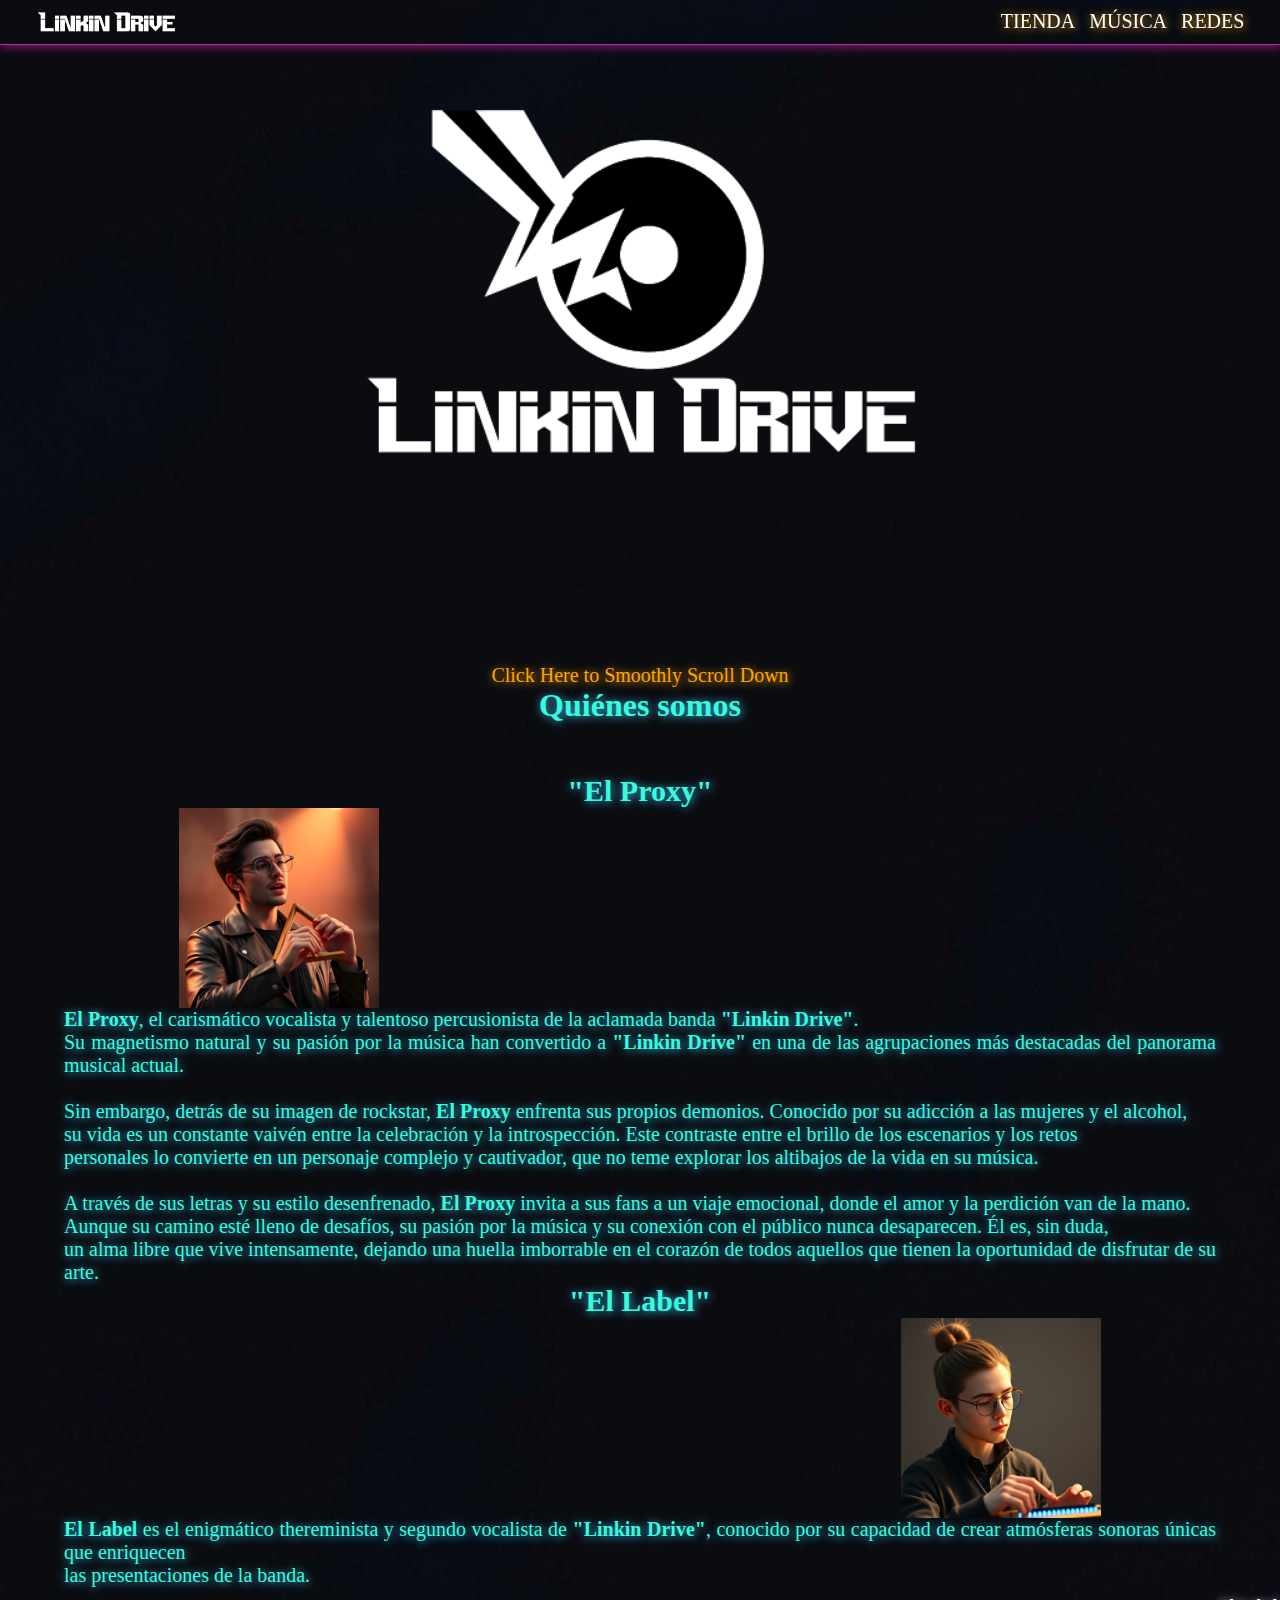
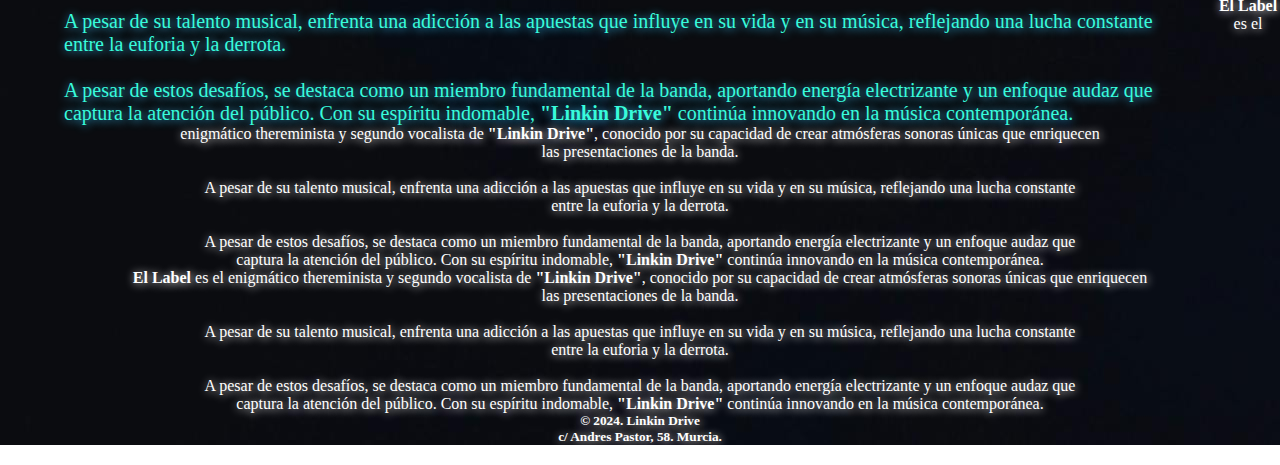
==== index.html @ 9f578e6d "fix" ====
<!doctype html>
<html>

<head>
    <meta charset="utf-8" />
    <title>Linkin Drive</title>
    <link rel="stylesheet" href="css/estilos.css">
    <link rel="icon" type="image/x-icon" href="img/LinkinDriveLogo.png">
</head>

<body>
    <header>
        <img src="img/LinkinDriveLogoTextoW.png" align="center" width="160px" draggable="false">
        <span>
            <a href="tienda.html" target="_blank">Tienda</a>
            <a href="musica.html" target="_blank">Música</a>
            <a href="redes.html" target="_blank">Redes</a>
        </span>
    </header>

    <section class="portada">
        <img src="img/LinkinDriveLogoTextoB.png" draggable="false">
        <p>
            <a href="#footer">Click Here to Smoothly Scroll Down</a>
        </p>
    </section>

    <section class=qs>

        <h1>Quiénes somos</h1>
        <article>
            <h2>"El Proxy"</h2>
            <img src=img/enrique.jfif width="200px" draggable="false" id="enri"><br>
            <p class="qs1">
                <b>El Proxy</b>, el carismático vocalista y talentoso percusionista de la aclamada banda <b>"Linkin
                    Drive"</b>.<br>
                Su magnetismo natural y su pasión por la música han convertido a <b>"Linkin Drive"</b> en una de las
                agrupaciones más
                destacadas del panorama musical actual.
                <br><br>
                Sin embargo, detrás de su imagen de rockstar, <b>El Proxy</b> enfrenta sus propios demonios.
                Conocido
                por su
                adicción a las mujeres y el alcohol,<br>
                su vida es un constante vaivén entre la celebración y la introspección. Este contraste entre el
                brillo
                de los escenarios y los retos<br>
                personales lo convierte en un personaje complejo y cautivador, que no teme explorar los altibajos de
                la
                vida en su música.
                <br><br>
                A través de sus letras y su estilo desenfrenado, <b>El Proxy</b> invita a sus fans a un viaje
                emocional,
                donde el
                amor y la perdición van de la mano.<br> Aunque su camino esté lleno de desafíos, su pasión por la
                música
                y
                su conexión con el público nunca desaparecen. Él es, sin duda,<br> un alma libre que vive
                intensamente,
                dejando una huella imborrable en el corazón de todos aquellos que tienen la oportunidad de disfrutar
                de
                su arte.
            </p>
        </article>
        <article>
            <h2>"El Label"</h2>
            <img src="img/migue.jfif" draggable="false" id="migue"><br>
            <p class="qs2">
                <b>El Label</b> es el enigmático thereminista y segundo vocalista de <b>"Linkin Drive"</b>, conocido por
                su capacidad de
                crear atmósferas
                sonoras únicas que enriquecen<br> las presentaciones de la banda.
                <br><br>
                A pesar de su talento musical, enfrenta una adicción a las apuestas que influye en su vida y en su
                música, reflejando una lucha constante<br> entre la euforia y la derrota.
                <br><br>
                A pesar de estos desafíos, se destaca como un miembro fundamental de la banda, aportando energía
                electrizante y un enfoque audaz que<br> captura la atención del público.
                Con su espíritu indomable, <b>"Linkin Drive"</b> continúa innovando en la música contemporánea.
            </p>
        </article>
    </section>
    <p class="negro">
        <b>El Label</b> es el enigmático thereminista y segundo vocalista de <b>"Linkin Drive"</b>, conocido por
        su capacidad de
        crear atmósferas
        sonoras únicas que enriquecen<br> las presentaciones de la banda.
        <br><br>
        A pesar de su talento musical, enfrenta una adicción a las apuestas que influye en su vida y en su
        música, reflejando una lucha constante<br> entre la euforia y la derrota.
        <br><br>
        A pesar de estos desafíos, se destaca como un miembro fundamental de la banda, aportando energía
        electrizante y un enfoque audaz que<br> captura la atención del público.
        Con su espíritu indomable, <b>"Linkin Drive"</b> continúa innovando en la música contemporánea.
    </p>
    <p class="negro">
        <b>El Label</b> es el enigmático thereminista y segundo vocalista de <b>"Linkin Drive"</b>, conocido por
        su capacidad de
        crear atmósferas
        sonoras únicas que enriquecen<br> las presentaciones de la banda.
        <br><br>
        A pesar de su talento musical, enfrenta una adicción a las apuestas que influye en su vida y en su
        música, reflejando una lucha constante<br> entre la euforia y la derrota.
        <br><br>
        A pesar de estos desafíos, se destaca como un miembro fundamental de la banda, aportando energía
        electrizante y un enfoque audaz que<br> captura la atención del público.
        Con su espíritu indomable, <b>"Linkin Drive"</b> continúa innovando en la música contemporánea.
    </p>
    <footer id="footer">
        <h5>© 2024. Linkin Drive<br>
            c/ Andres Pastor, 58. Murcia.</h5>
    </footer>
</body>

</html>
---- css/estilos.css ----
* {
    margin: 0;
    padding: 0;
}

body {
    text-align: center;
    color: white;
    text-shadow:1px 1px 10px #ffffff;
    background-image: url(../img/back.jpg);
}

html {
    scroll-behavior: smooth;
}

a {
    color: orange;
    text-shadow:1px 1px 10px orange;
    text-decoration: none;
    font-size: 20px;
}

nav {
    color: rgba(192, 192, 192, 0);
    font-size: 20px;
    cursor: default
}


header {
    backdrop-filter: blur(5px);
    position: sticky;
    padding: 5px;
    margin-top: -20px;
    width: 100%;
    padding: 12px 2%;
    left: 0;
    top: 0;
    border-bottom: 1px solid rgba(218, 73, 231, 0.699);
    background: #0a000000;
    box-sizing: border-box;
    box-shadow:1px 1px 10px #a51b82;
    text-align: left;
    
}

header span {
    color: white;
    text-transform: uppercase;
    font-size: 16px;
    float: right;
    padding: 5px;
    line-height: 50%;
}

header span a {
    color: inherit;
    text-decoration: none;
    margin: 0 5px;
}

header span a:hover {
    border-bottom: 2px solid;
}

.portada {
    min-width: 100%;
}

.portada img {
    width: 50%;
}

.qs {
    color: 	#38fbdb;
    text-shadow:1px 1px 10px #38c4fb;
    text-align:center;
}

article {
    text-align:justify;
    padding-left: 5%;
    padding-right: 5%;
    padding-bottom: 20%;
    font-size: 20px;
}

article img {
    width: 200px;
}

section h1 {
    padding-bottom: 50px;
}

article h2 {
    text-align: center;
}

#enri {
    float:left ;
    padding-left: 10%;
}

#migue {
    float: right;
    padding-right: 10%;
}

.qs1 {
    float: right;
}

.qs2 {
    float: left;
}
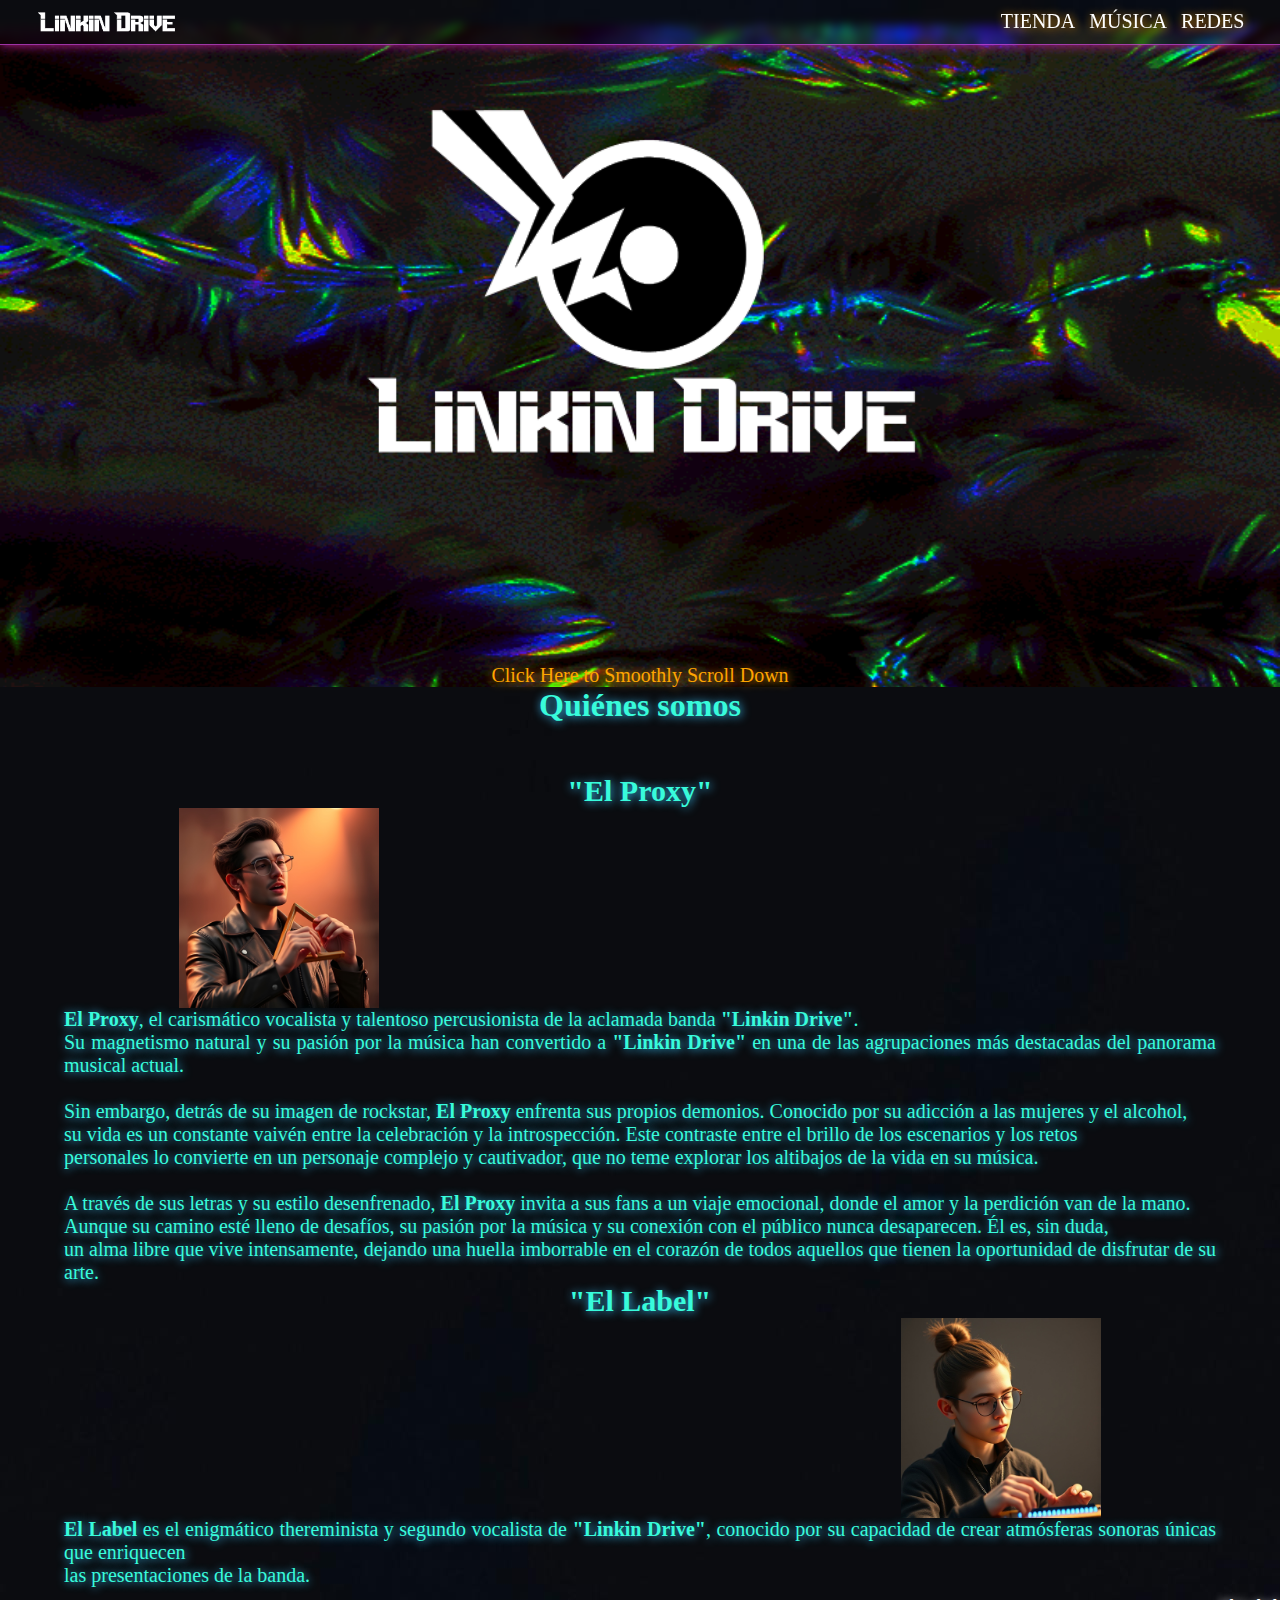
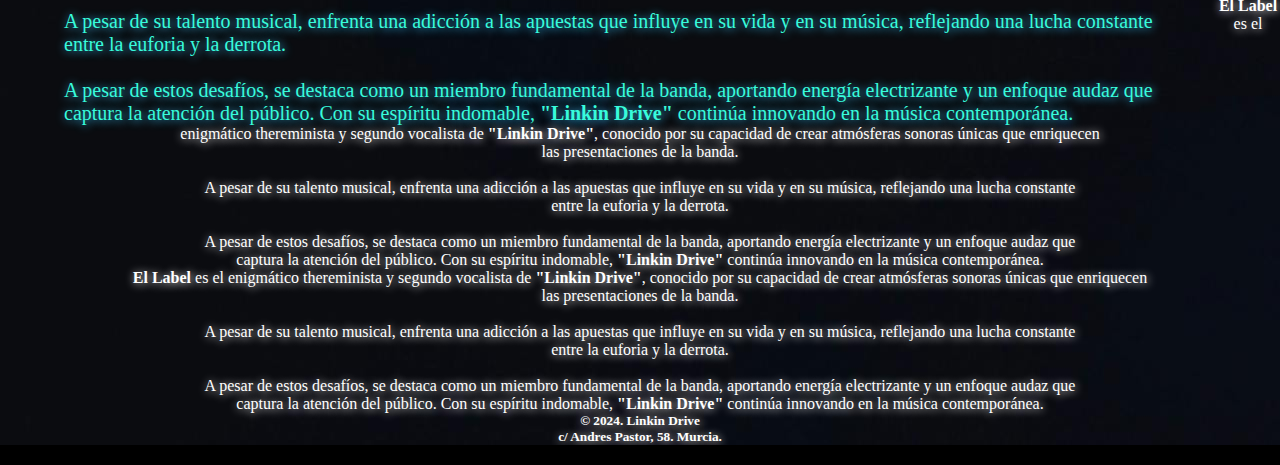
==== commit 8f7d05ee: "language" ====
--- a/index.html
+++ b/index.html
@@ -1,5 +1,5 @@
 <!doctype html>
-<html>
+<html lang="es">
 
 <head>
     <meta charset="utf-8" />
@@ -112,4 +112,5 @@
     </footer>
 </body>
 
-</html>+</html>
+</html>
--- a/css/estilos.css
+++ b/css/estilos.css
@@ -6,6 +6,7 @@
 body {
     text-align: center;
     color: white;
+    background-color: black;
     text-shadow:1px 1px 10px #ffffff;
     background-image: url(../img/back.jpg);
 }
@@ -66,6 +67,9 @@
 
 .portada {
     min-width: 100%;
+    background-image: url(../img/Holo.gif);
+    background-repeat: no-repeat;
+    background-size: cover;
 }
 
 .portada img {
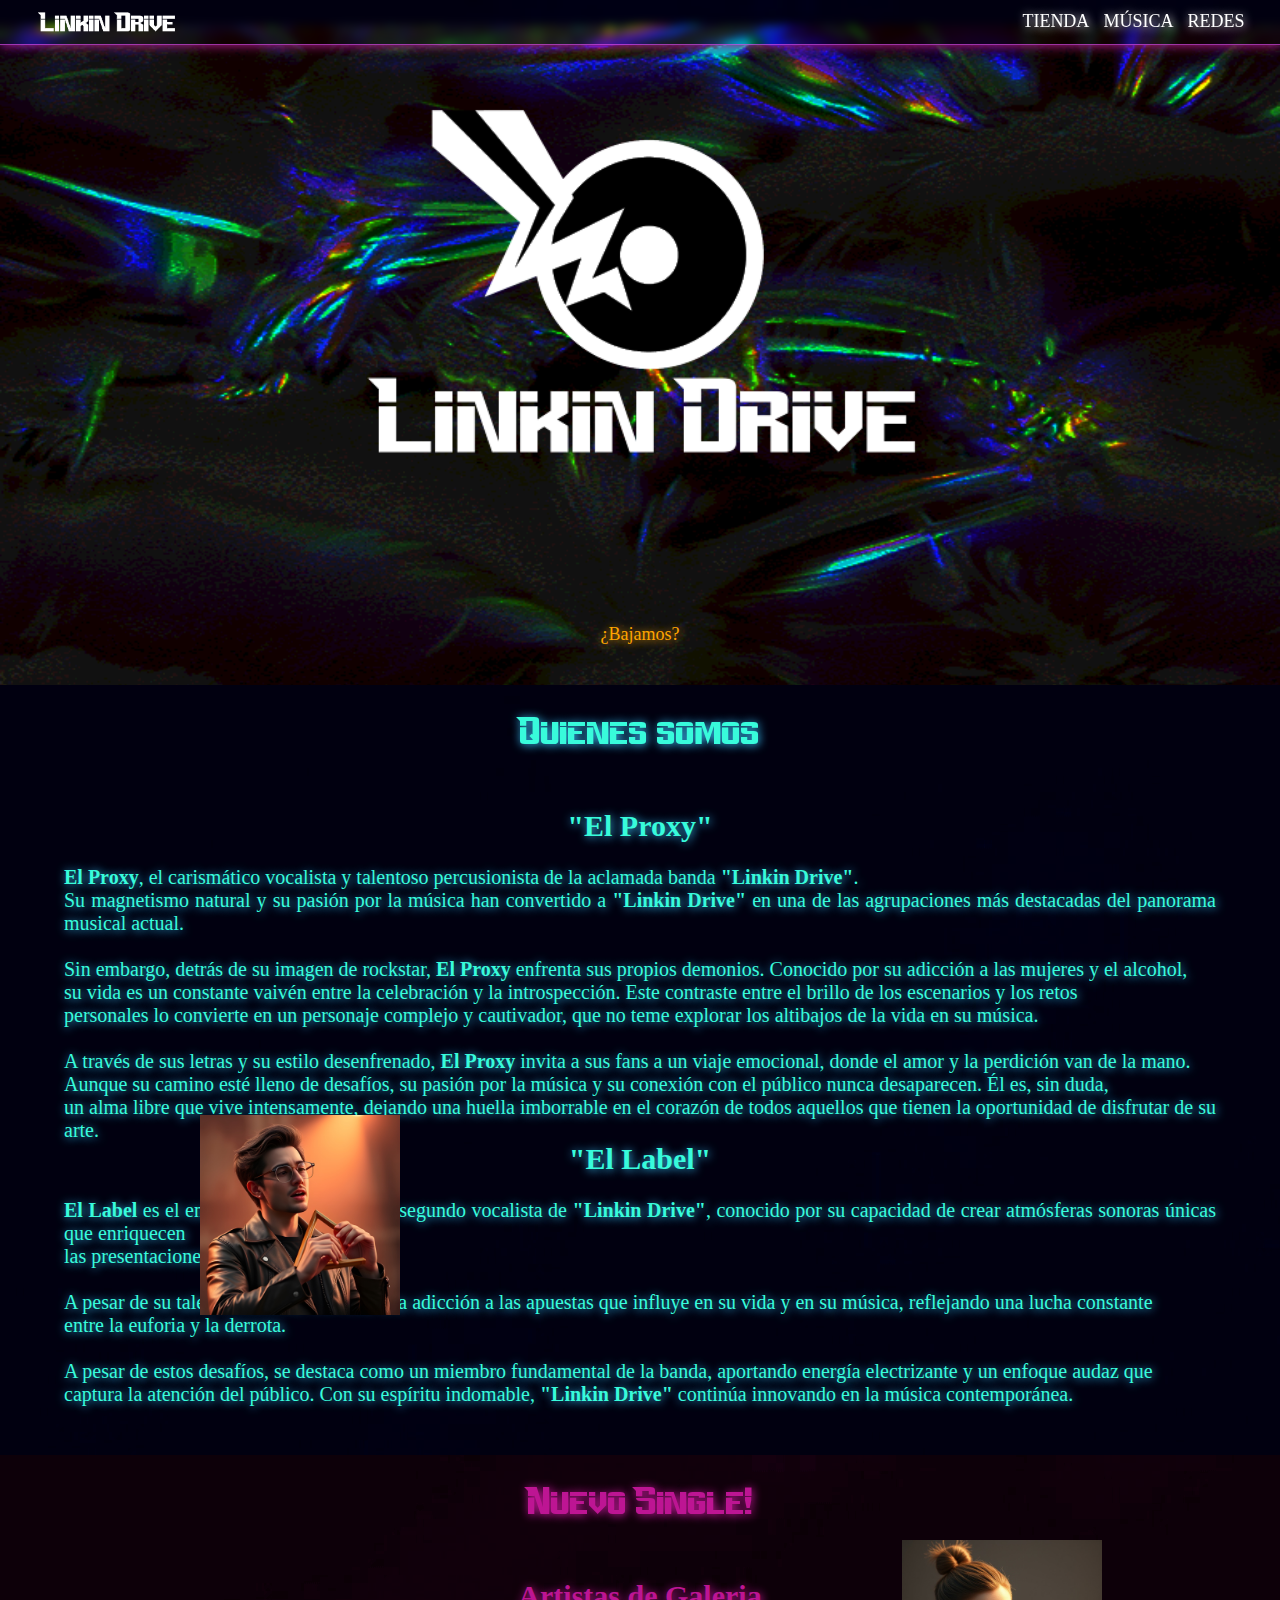
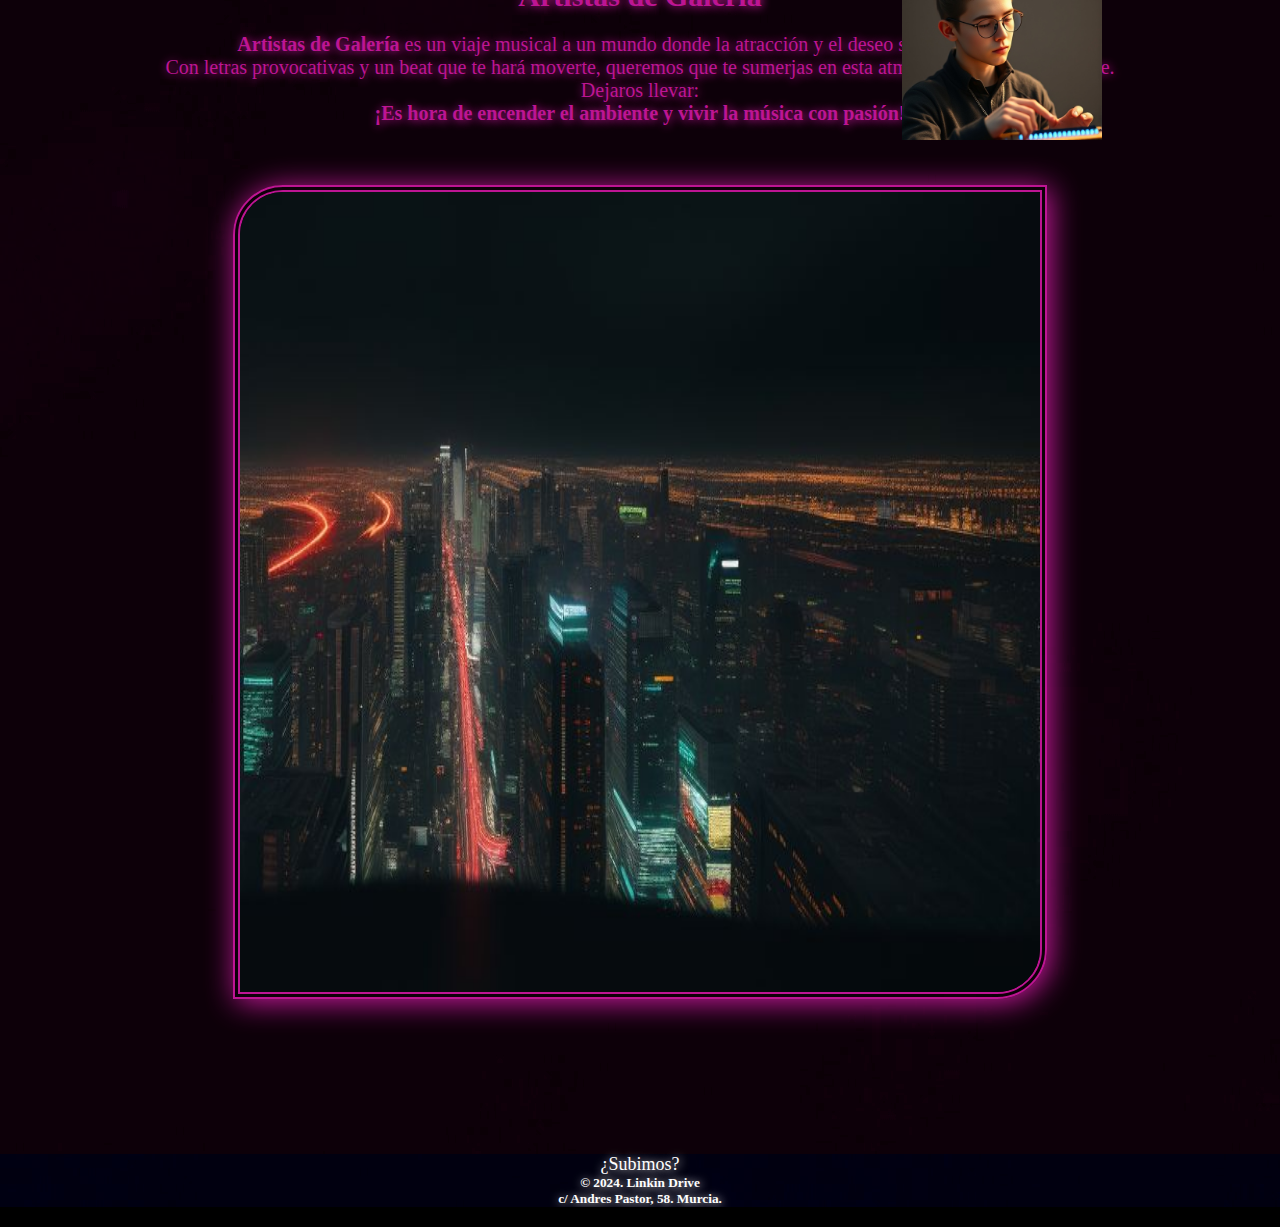
==== commit 181d234b: "full index" ====
--- a/index.html
+++ b/index.html
@@ -18,16 +18,16 @@
         </span>
     </header>
 
-    <section class="portada">
+    <section id="portada">
         <img src="img/LinkinDriveLogoTextoB.png" draggable="false">
         <p>
-            <a href="#footer">Click Here to Smoothly Scroll Down</a>
+            <a href="#footer">¿Bajamos?</a>
         </p>
     </section>
 
     <section class=qs>
 
-        <h1>Quiénes somos</h1>
+        <h1>Quienes somos</h1>
         <article>
             <h2>"El Proxy"</h2>
             <img src=img/enrique.jfif width="200px" draggable="false" id="enri"><br>
@@ -80,37 +80,31 @@
             </p>
         </article>
     </section>
-    <p class="negro">
-        <b>El Label</b> es el enigmático thereminista y segundo vocalista de <b>"Linkin Drive"</b>, conocido por
-        su capacidad de
-        crear atmósferas
-        sonoras únicas que enriquecen<br> las presentaciones de la banda.
-        <br><br>
-        A pesar de su talento musical, enfrenta una adicción a las apuestas que influye en su vida y en su
-        música, reflejando una lucha constante<br> entre la euforia y la derrota.
-        <br><br>
-        A pesar de estos desafíos, se destaca como un miembro fundamental de la banda, aportando energía
-        electrizante y un enfoque audaz que<br> captura la atención del público.
-        Con su espíritu indomable, <b>"Linkin Drive"</b> continúa innovando en la música contemporánea.
-    </p>
-    <p class="negro">
-        <b>El Label</b> es el enigmático thereminista y segundo vocalista de <b>"Linkin Drive"</b>, conocido por
-        su capacidad de
-        crear atmósferas
-        sonoras únicas que enriquecen<br> las presentaciones de la banda.
-        <br><br>
-        A pesar de su talento musical, enfrenta una adicción a las apuestas que influye en su vida y en su
-        música, reflejando una lucha constante<br> entre la euforia y la derrota.
-        <br><br>
-        A pesar de estos desafíos, se destaca como un miembro fundamental de la banda, aportando energía
-        electrizante y un enfoque audaz que<br> captura la atención del público.
-        Con su espíritu indomable, <b>"Linkin Drive"</b> continúa innovando en la música contemporánea.
-    </p>
+
+    <section class=nm>
+
+        <h1>Nuevo Single!</h1>
+        <article>
+            <h2>Artistas de Galeria</h2>
+            <p>
+                <b>Artistas de Galería</b> es un viaje musical a un mundo donde la atracción y el deseo son
+                protagonistas.<br>
+                Con letras provocativas y un beat que te hará moverte, queremos que te sumerjas en esta atmósfera
+                vibrante y caliente.<br>
+                Dejaros llevar:<br>
+                <b>¡Es hora de encender el ambiente y vivir la música con pasión!</b></p>
+            </p>
+            <img src="img/ADGcover.jpg" draggable="false" id="ADGCover">
+        </article>
+    </section>
+
     <footer id="footer">
+        <a href="#portada">¿Subimos?</a>
         <h5>© 2024. Linkin Drive<br>
             c/ Andres Pastor, 58. Murcia.</h5>
     </footer>
 </body>
 
 </html>
-</html>
+
+</html>--- a/css/estilos.css
+++ b/css/estilos.css
@@ -1,13 +1,27 @@
 * {
     margin: 0;
     padding: 0;
+}
+
+@font-face {
+    font-family: PerfectZero;
+    src: url(fuentes/Perfect\ Dark\ Zero.ttf);
+}
+
+
+
+h1 {
+    font-family: PerfectZero;
+    font-size: 64px;
+    font-weight: normal;
+
 }
 
 body {
     text-align: center;
     color: white;
     background-color: black;
-    text-shadow:1px 1px 10px #ffffff;
+    text-shadow: 1px 1px 10px #ffffff;
     background-image: url(../img/back.jpg);
 }
 
@@ -17,9 +31,9 @@
 
 a {
     color: orange;
-    text-shadow:1px 1px 10px orange;
+    text-shadow: 1px 1px 10px orange;
     text-decoration: none;
-    font-size: 20px;
+    font-size: 18px;
 }
 
 nav {
@@ -41,9 +55,10 @@
     border-bottom: 1px solid rgba(218, 73, 231, 0.699);
     background: #0a000000;
     box-sizing: border-box;
-    box-shadow:1px 1px 10px #a51b82;
+    box-shadow: 1px 1px 10px #a51b82;
     text-align: left;
-    
+    z-index: 90;
+
 }
 
 header span {
@@ -59,31 +74,63 @@
     color: inherit;
     text-decoration: none;
     margin: 0 5px;
+    text-shadow: 1px 1px 10px rgb(255, 255, 255);
+}
+
+footer a {
+    text-shadow: 1px 1px 10px rgb(255, 255, 255);
+    color: white;
 }
 
 header span a:hover {
     border-bottom: 2px solid;
 }
 
-.portada {
+#portada {
     min-width: 100%;
     background-image: url(../img/Holo.gif);
     background-repeat: no-repeat;
     background-size: cover;
 }
 
-.portada img {
+#portada img {
     width: 50%;
 }
 
 .qs {
-    color: 	#38fbdb;
-    text-shadow:1px 1px 10px #38c4fb;
-    text-align:center;
+    color: #38fbdb;
+    text-shadow: 1px 1px 10px #38c4fb;
+    text-align: center;
+}
+
+.nm {
+    color: #bd1593;
+    text-shadow: 1px 1px 10px #cf1aa2;
+    text-align: center;
+    background-image: url(../img/backpurple.jpg);
+}
+
+.nm article {
+    text-align: center;
+    padding-bottom: 150px;
+}
+
+.nm article p {
+    padding: 20px;
+}
+
+.nm article img {
+    width: 800px;
+    height: 800px;
+    border: 7px #bd1593;
+    border-style:double;
+    box-shadow: 3px 3px 30px #cf1aa2;
+    border-top-left-radius: 50px;
+    border-bottom-right-radius: 50px;
 }
 
 article {
-    text-align:justify;
+    text-align: justify;
     padding-left: 5%;
     padding-right: 5%;
     padding-bottom: 20%;
@@ -103,13 +150,17 @@
 }
 
 #enri {
-    float:left ;
-    padding-left: 10%;
+    position: absolute;
+    left: 200px;
+    bottom: -415px;
 }
 
 #migue {
     float: right;
     padding-right: 10%;
+    position: absolute;
+    right: 50px;
+    bottom: -840px;
 }
 
 .qs1 {
@@ -118,4 +169,9 @@
 
 .qs2 {
     float: left;
+}
+
+section>p {
+    position: relative;
+    bottom: 40px;
 }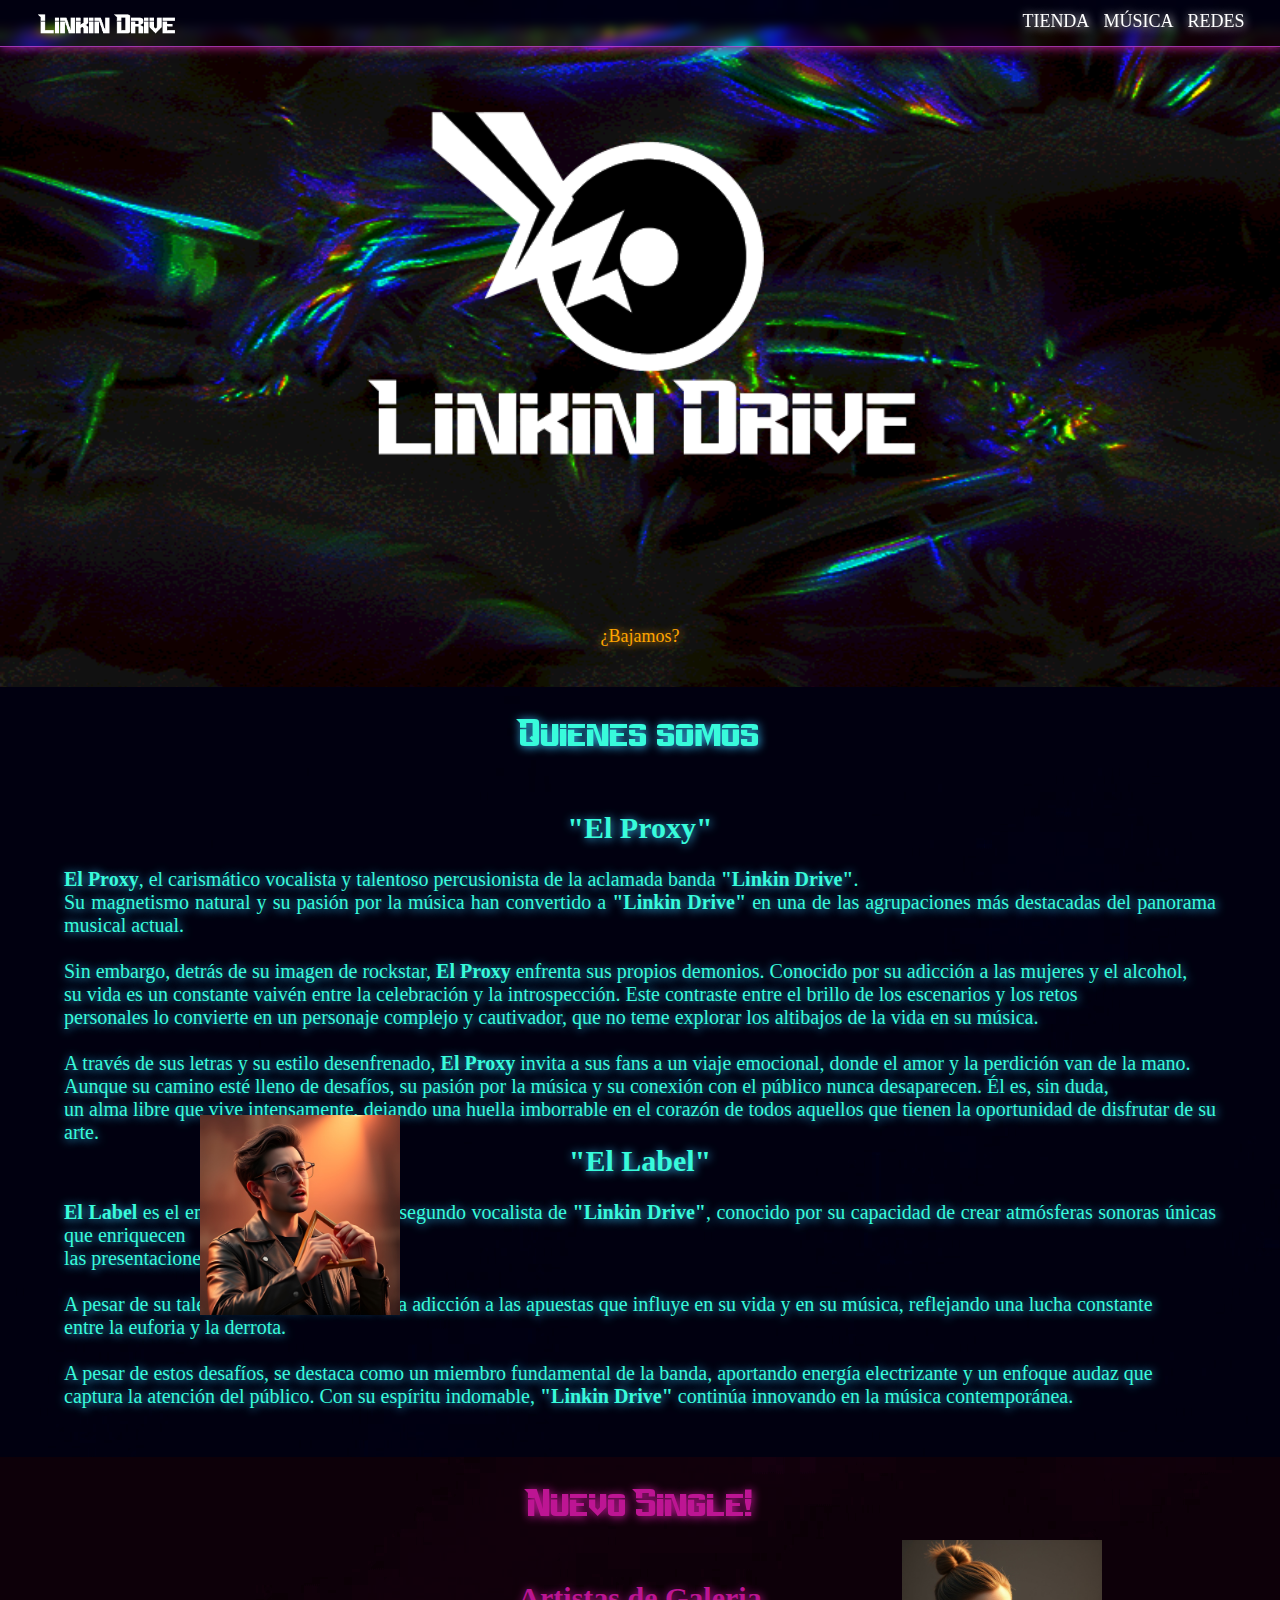
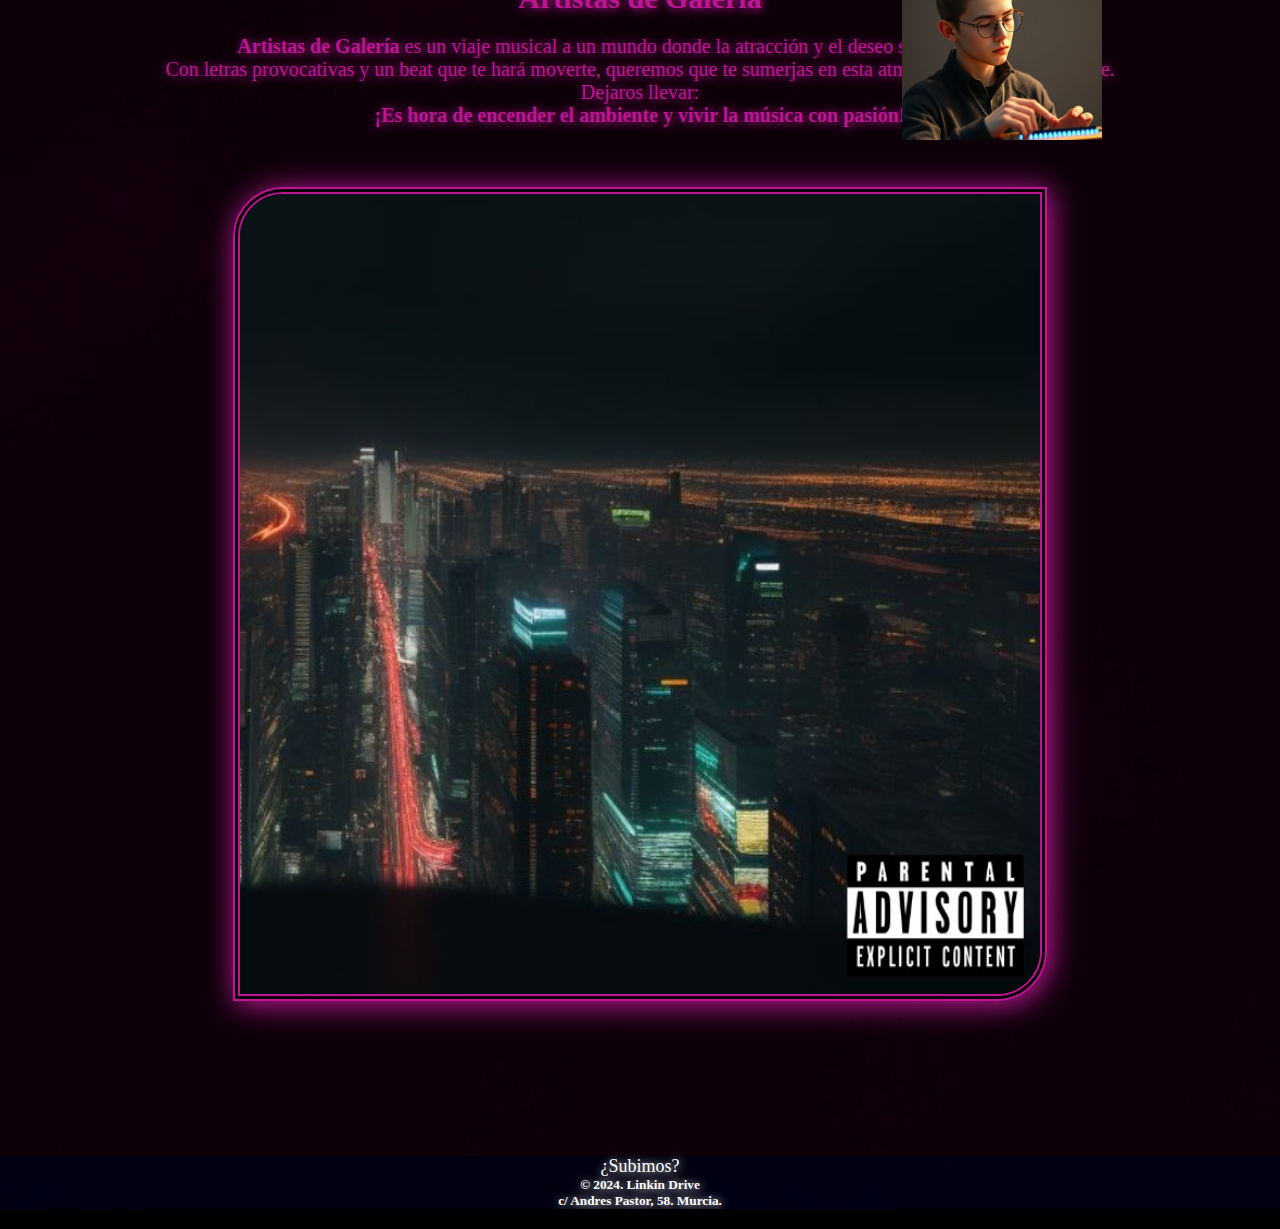
==== commit 0ddf90bf: "Full Index & Shop" ====
--- a/index.html
+++ b/index.html
@@ -10,11 +10,12 @@
 
 <body>
     <header>
-        <img src="img/LinkinDriveLogoTextoW.png" align="center" width="160px" draggable="false">
+        <a href="index.html"><img src="img/LinkinDriveLogoTextoW.png" align="center" width="160px"
+                draggable="false"></a>
         <span>
-            <a href="tienda.html" target="_blank">Tienda</a>
-            <a href="musica.html" target="_blank">Música</a>
-            <a href="redes.html" target="_blank">Redes</a>
+            <a href="tienda.html">Tienda</a>
+            <a href="musica.html">Música</a>
+            <a href="redes.html">Redes</a>
         </span>
     </header>
 
@@ -92,7 +93,8 @@
                 Con letras provocativas y un beat que te hará moverte, queremos que te sumerjas en esta atmósfera
                 vibrante y caliente.<br>
                 Dejaros llevar:<br>
-                <b>¡Es hora de encender el ambiente y vivir la música con pasión!</b></p>
+                <b>¡Es hora de encender el ambiente y vivir la música con pasión!</b>
+            </p>
             </p>
             <img src="img/ADGcover.jpg" draggable="false" id="ADGCover">
         </article>
--- a/css/estilos.css
+++ b/css/estilos.css
@@ -77,13 +77,23 @@
     text-shadow: 1px 1px 10px rgb(255, 255, 255);
 }
 
+
+header span a:hover {
+    border-bottom: 2px solid;
+}
+
+header span a:visited {
+    color: rgb(160, 159, 159);
+    text-shadow: 1px 1px 10px rgb(160, 159, 159);
+}
+
+header span a:active {
+    text-shadow: none;
+}
+
 footer a {
     text-shadow: 1px 1px 10px rgb(255, 255, 255);
     color: white;
-}
-
-header span a:hover {
-    border-bottom: 2px solid;
 }
 
 #portada {
@@ -123,7 +133,7 @@
     width: 800px;
     height: 800px;
     border: 7px #bd1593;
-    border-style:double;
+    border-style: double;
     box-shadow: 3px 3px 30px #cf1aa2;
     border-top-left-radius: 50px;
     border-bottom-right-radius: 50px;
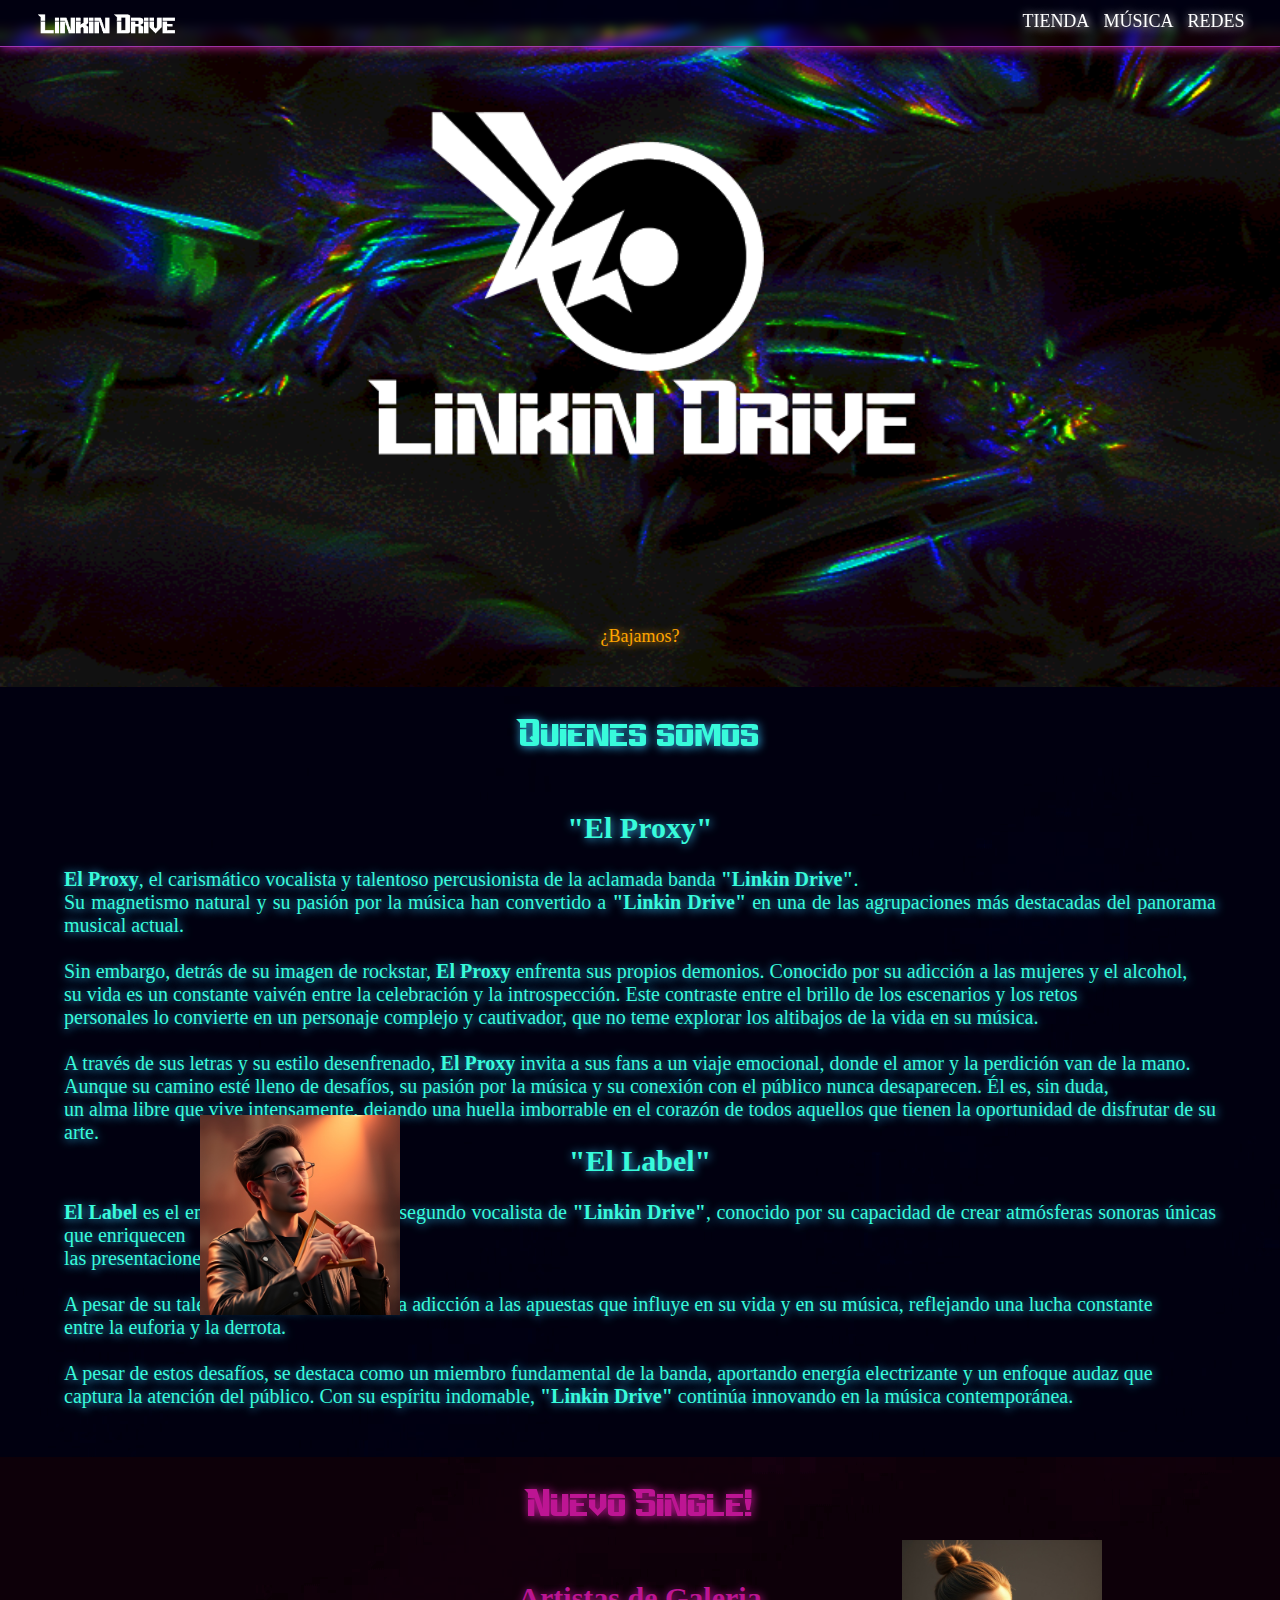
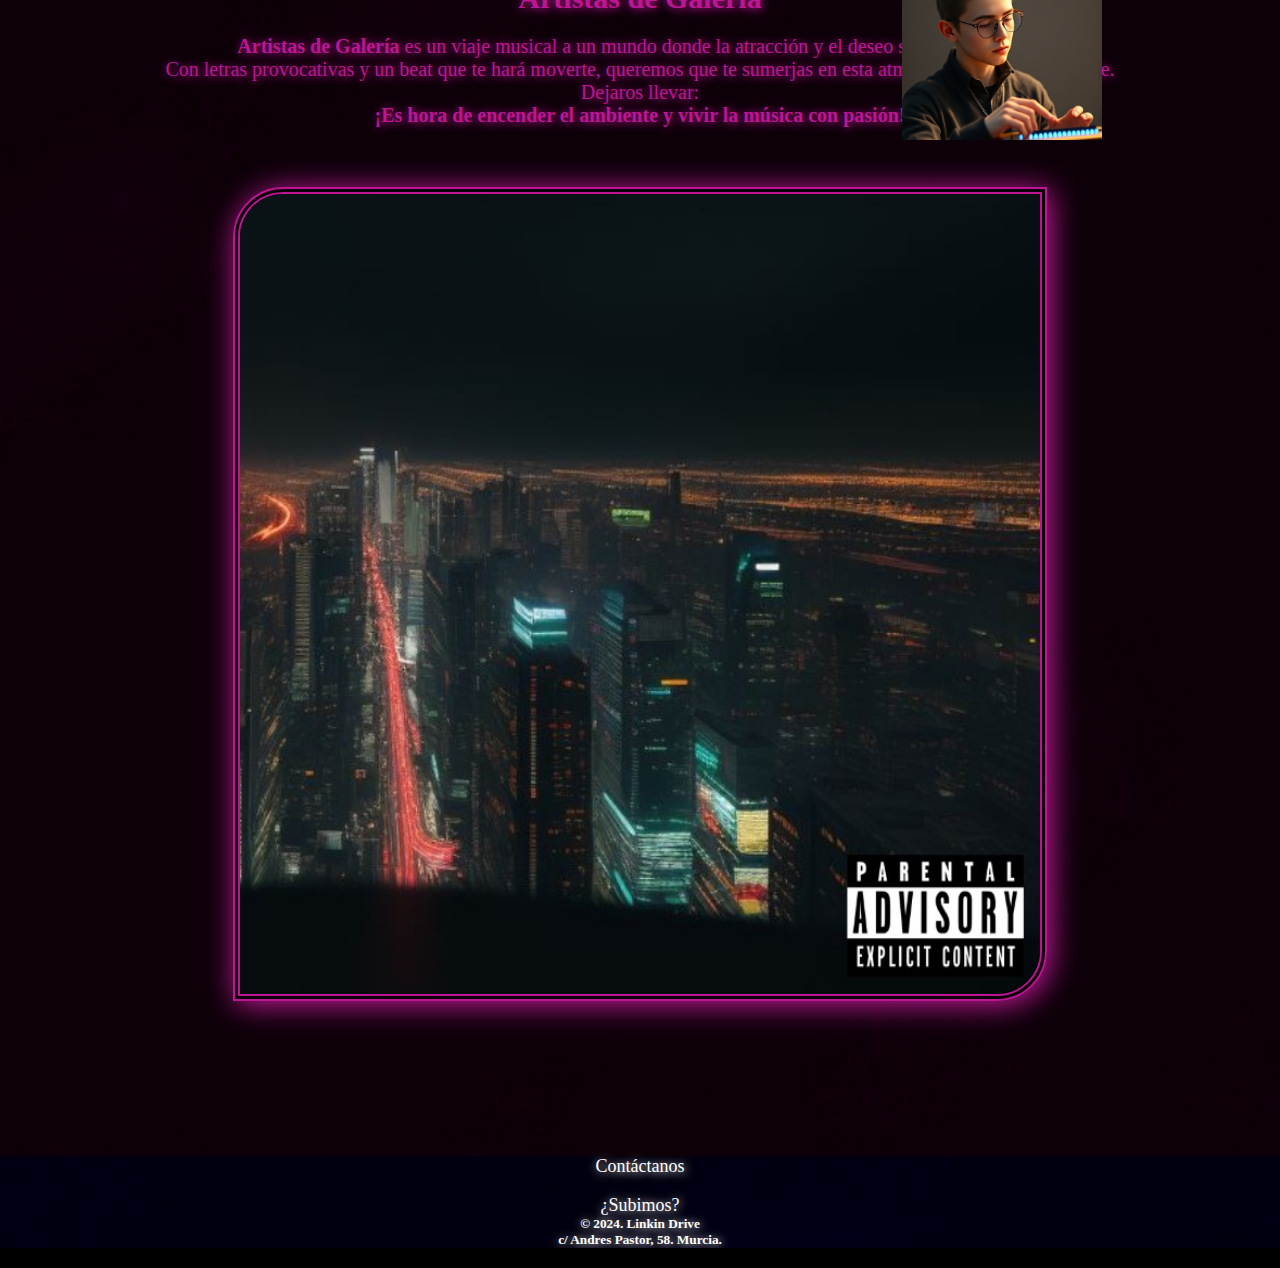
==== commit 29a5a0fc: "Added contacto.html" ====
--- a/index.html
+++ b/index.html
@@ -96,17 +96,17 @@
                 <b>¡Es hora de encender el ambiente y vivir la música con pasión!</b>
             </p>
             </p>
-            <img src="img/ADGcover.jpg" draggable="false" id="ADGCover">
+            <a href="musica.html"><img src="img/ADGcover.jpg" draggable="false" id="ADGCover"></a>
         </article>
     </section>
 
     <footer id="footer">
+        <a href="contacto.html">Contáctanos</a><br><br>
         <a href="#portada">¿Subimos?</a>
         <h5>© 2024. Linkin Drive<br>
             c/ Andres Pastor, 58. Murcia.</h5>
     </footer>
 </body>
 
-</html>
 
 </html>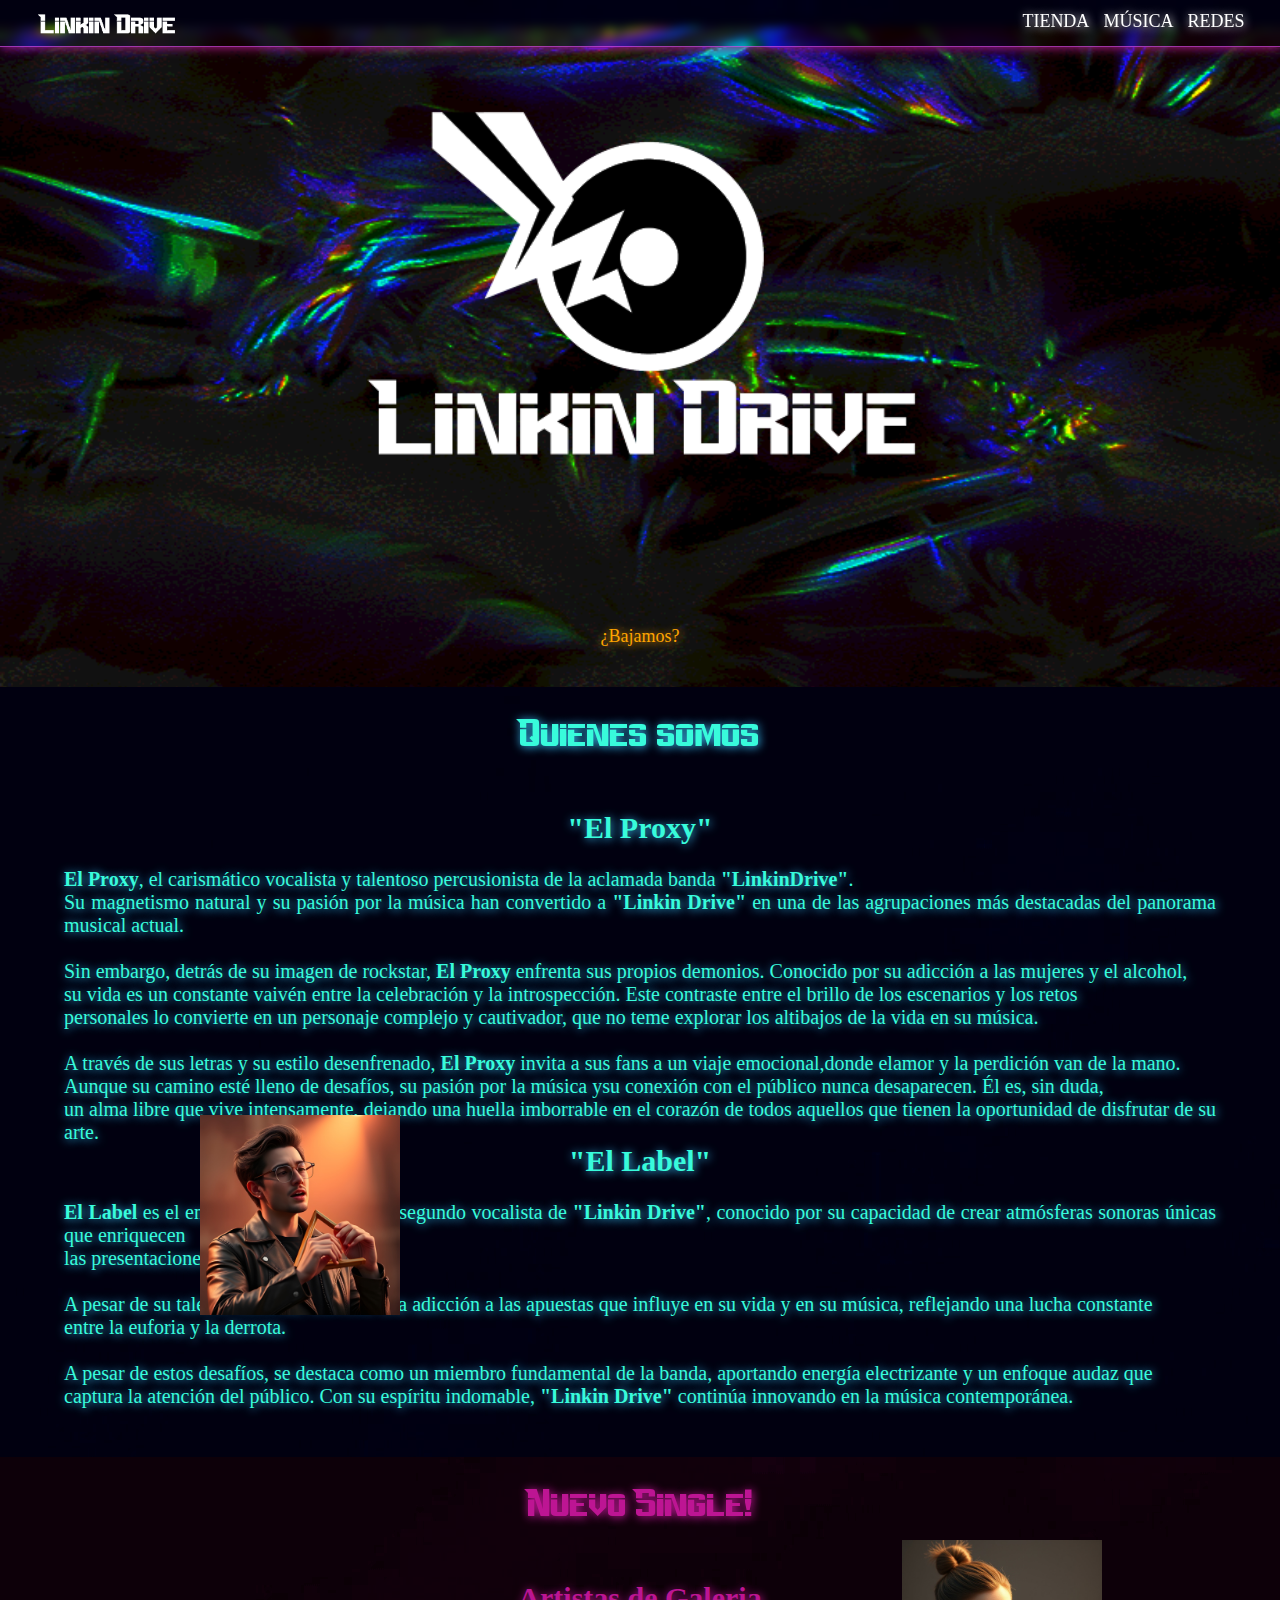
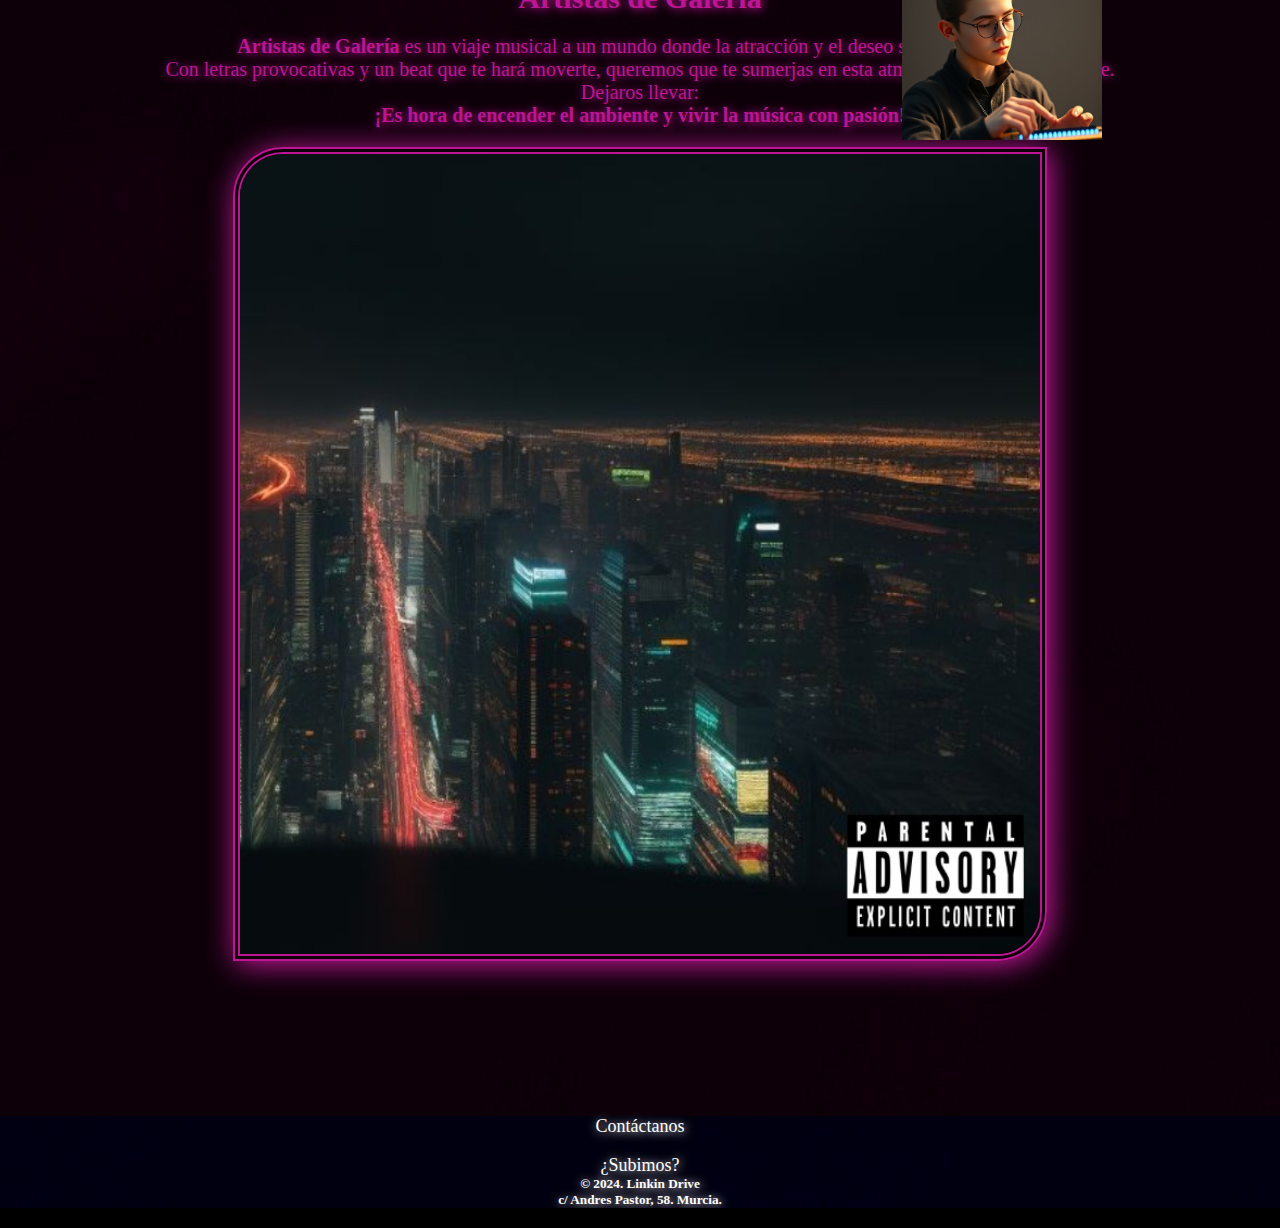
==== commit b49ecb58: "Version 1.0" ====
--- a/index.html
+++ b/index.html
@@ -10,8 +10,7 @@
 
 <body>
     <header>
-        <a href="index.html"><img src="img/LinkinDriveLogoTextoW.png" align="center" width="160px"
-                draggable="false"></a>
+        <a href="index.html"><img src="img/LinkinDriveLogoTextoW.png" align="center" width="160px" draggable="false"></a>
         <span>
             <a href="tienda.html">Tienda</a>
             <a href="musica.html">Música</a>
@@ -21,9 +20,7 @@
 
     <section id="portada">
         <img src="img/LinkinDriveLogoTextoB.png" draggable="false">
-        <p>
-            <a href="#footer">¿Bajamos?</a>
-        </p>
+        <p> <a href="#footer">¿Bajamos?</a> </p>
     </section>
 
     <section class=qs>
@@ -33,51 +30,27 @@
             <h2>"El Proxy"</h2>
             <img src=img/enrique.jfif width="200px" draggable="false" id="enri"><br>
             <p class="qs1">
-                <b>El Proxy</b>, el carismático vocalista y talentoso percusionista de la aclamada banda <b>"Linkin
-                    Drive"</b>.<br>
+                <b>El Proxy</b>, el carismático vocalista y talentoso percusionista de la aclamada banda <b>"LinkinDrive"</b>.<br>
                 Su magnetismo natural y su pasión por la música han convertido a <b>"Linkin Drive"</b> en una de las
-                agrupaciones más
-                destacadas del panorama musical actual.
-                <br><br>
-                Sin embargo, detrás de su imagen de rockstar, <b>El Proxy</b> enfrenta sus propios demonios.
-                Conocido
-                por su
-                adicción a las mujeres y el alcohol,<br>
-                su vida es un constante vaivén entre la celebración y la introspección. Este contraste entre el
-                brillo
-                de los escenarios y los retos<br>
-                personales lo convierte en un personaje complejo y cautivador, que no teme explorar los altibajos de
-                la
-                vida en su música.
-                <br><br>
-                A través de sus letras y su estilo desenfrenado, <b>El Proxy</b> invita a sus fans a un viaje
-                emocional,
-                donde el
-                amor y la perdición van de la mano.<br> Aunque su camino esté lleno de desafíos, su pasión por la
-                música
-                y
-                su conexión con el público nunca desaparecen. Él es, sin duda,<br> un alma libre que vive
-                intensamente,
-                dejando una huella imborrable en el corazón de todos aquellos que tienen la oportunidad de disfrutar
-                de
-                su arte.
+                agrupaciones más destacadas del panorama musical actual.<br><br>
+                Sin embargo, detrás de su imagen de rockstar, <b>El Proxy</b> enfrenta sus propios demonios. Conocido por su adicción a las mujeres y el alcohol,<br>
+                su vida es un constante vaivén entre la celebración y la introspección. Este contraste entre el brillo de los escenarios y los retos<br>
+                personales lo convierte en un personaje complejo y cautivador, que no teme explorar los altibajos de la vida en su música.<br><br>
+                A través de sus letras y su estilo desenfrenado, <b>El Proxy</b> invita a sus fans a un viaje emocional,donde elamor y la perdición van de la mano.<br>
+                Aunque su camino esté lleno de desafíos, su pasión por la música ysu conexión con el público nunca desaparecen. Él es, sin duda,<br>
+                un alma libre que vive intensamente, dejando una huella imborrable en el corazón de todos aquellos que tienen la oportunidad de disfrutar de su arte.
             </p>
         </article>
+
         <article>
             <h2>"El Label"</h2>
             <img src="img/migue.jfif" draggable="false" id="migue"><br>
             <p class="qs2">
-                <b>El Label</b> es el enigmático thereminista y segundo vocalista de <b>"Linkin Drive"</b>, conocido por
-                su capacidad de
-                crear atmósferas
-                sonoras únicas que enriquecen<br> las presentaciones de la banda.
-                <br><br>
-                A pesar de su talento musical, enfrenta una adicción a las apuestas que influye en su vida y en su
-                música, reflejando una lucha constante<br> entre la euforia y la derrota.
-                <br><br>
-                A pesar de estos desafíos, se destaca como un miembro fundamental de la banda, aportando energía
-                electrizante y un enfoque audaz que<br> captura la atención del público.
-                Con su espíritu indomable, <b>"Linkin Drive"</b> continúa innovando en la música contemporánea.
+                <b>El Label</b> es el enigmático thereminista y segundo vocalista de <b>"Linkin Drive"</b>, conocido por su capacidad de crear atmósferas sonoras únicas que enriquecen<br>
+                las presentaciones de la banda.<br><br>
+                A pesar de su talento musical, enfrenta una adicción a las apuestas que influye en su vida y en su música, reflejando una lucha constante<br> entre la euforia y la derrota.<br><br>
+                A pesar de estos desafíos, se destaca como un miembro fundamental de la banda, aportando energía electrizante y un enfoque audaz que<br>
+                captura la atención del público. Con su espíritu indomable, <b>"Linkin Drive"</b> continúa innovando en la música contemporánea.
             </p>
         </article>
     </section>
@@ -95,7 +68,6 @@
                 Dejaros llevar:<br>
                 <b>¡Es hora de encender el ambiente y vivir la música con pasión!</b>
             </p>
-            </p>
             <a href="musica.html"><img src="img/ADGcover.jpg" draggable="false" id="ADGCover"></a>
         </article>
     </section>
--- a/css/estilos.css
+++ b/css/estilos.css
@@ -8,13 +8,8 @@
     src: url(fuentes/Perfect\ Dark\ Zero.ttf);
 }
 
-
-
-h1 {
-    font-family: PerfectZero;
-    font-size: 64px;
-    font-weight: normal;
-
+html {
+    scroll-behavior: smooth;
 }
 
 body {
@@ -24,24 +19,6 @@
     text-shadow: 1px 1px 10px #ffffff;
     background-image: url(../img/back.jpg);
 }
-
-html {
-    scroll-behavior: smooth;
-}
-
-a {
-    color: orange;
-    text-shadow: 1px 1px 10px orange;
-    text-decoration: none;
-    font-size: 18px;
-}
-
-nav {
-    color: rgba(192, 192, 192, 0);
-    font-size: 20px;
-    cursor: default
-}
-
 
 header {
     backdrop-filter: blur(5px);
@@ -91,11 +68,6 @@
     text-shadow: none;
 }
 
-footer a {
-    text-shadow: 1px 1px 10px rgb(255, 255, 255);
-    color: white;
-}
-
 #portada {
     min-width: 100%;
     background-image: url(../img/Holo.gif);
@@ -107,10 +79,58 @@
     width: 50%;
 }
 
+h1 {
+    font-family: PerfectZero;
+    font-size: 64px;
+    font-weight: normal;
+
+}
+
+a {
+    color: orange;
+    text-shadow: 1px 1px 10px orange;
+    text-decoration: none;
+    font-size: 18px;
+}
+
+article {
+    text-align: justify;
+    padding-left: 5%;
+    padding-right: 5%;
+    padding-bottom: 20%;
+    font-size: 20px;
+}
+
+article img {
+    width: 200px;
+}
+
+
+article h2 {
+    text-align: center;
+}
+
+section h1 {
+    padding-bottom: 50px;
+}
+
+section>p {
+    position: relative;
+    bottom: 40px;
+}
+
 .qs {
     color: #38fbdb;
     text-shadow: 1px 1px 10px #38c4fb;
     text-align: center;
+}
+
+.qs1 {
+    float: right;
+}
+
+.qs2 {
+    float: left;
 }
 
 .nm {
@@ -139,25 +159,6 @@
     border-bottom-right-radius: 50px;
 }
 
-article {
-    text-align: justify;
-    padding-left: 5%;
-    padding-right: 5%;
-    padding-bottom: 20%;
-    font-size: 20px;
-}
-
-article img {
-    width: 200px;
-}
-
-section h1 {
-    padding-bottom: 50px;
-}
-
-article h2 {
-    text-align: center;
-}
 
 #enri {
     position: absolute;
@@ -173,15 +174,7 @@
     bottom: -840px;
 }
 
-.qs1 {
-    float: right;
-}
-
-.qs2 {
-    float: left;
-}
-
-section>p {
-    position: relative;
-    bottom: 40px;
+footer a {
+    text-shadow: 1px 1px 10px rgb(255, 255, 255);
+    color: white;
 }